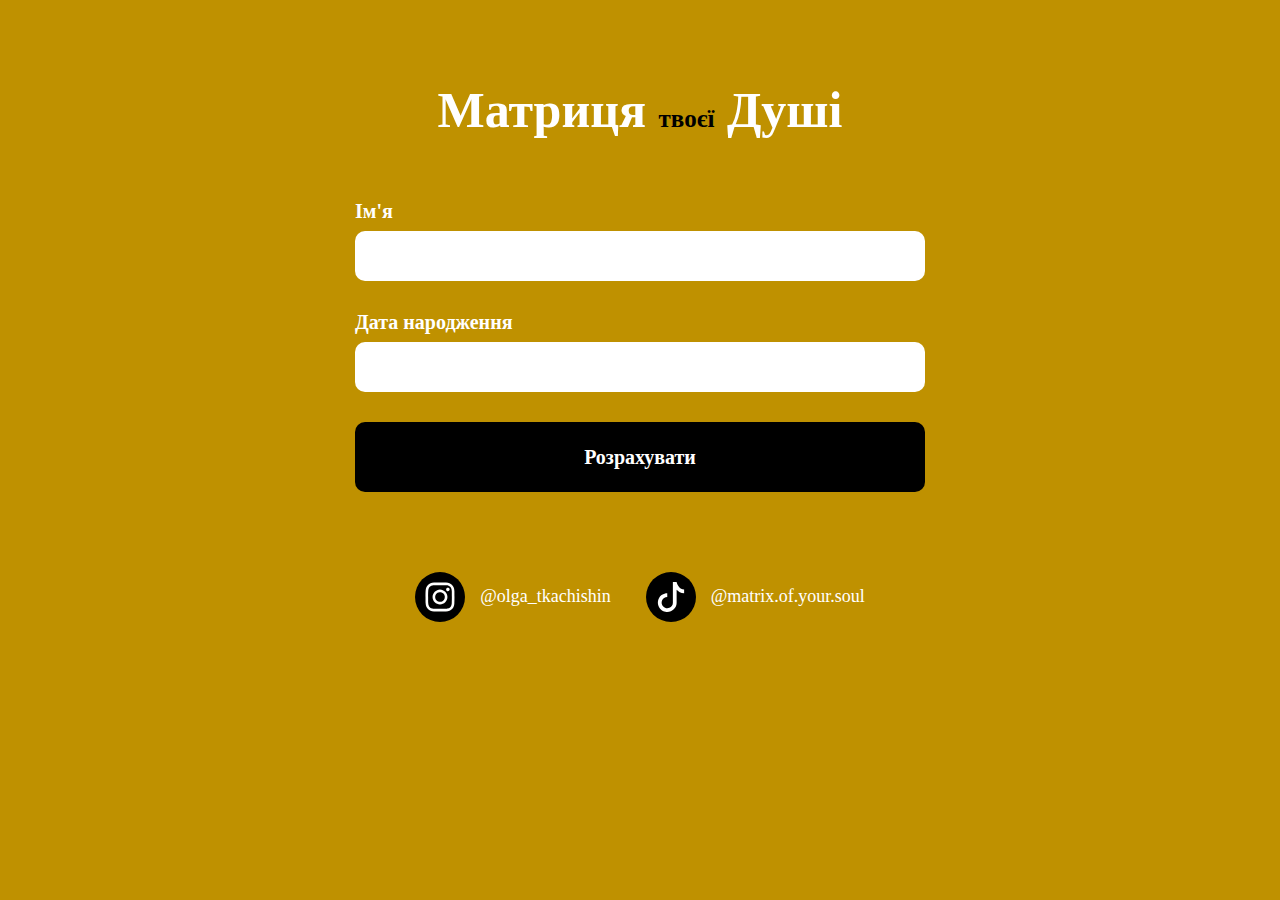
==== index.htm @ fd64d8d4 "Update index.htm" ====
﻿<!DOCTYPE html>
<html lang="ru">
	<head>
		<meta http-equiv="Content-Type" content="text/html; charset=utf-8">
		<!-- Переключение IE в последнию версию, на случай если в настройках пользователя стоит меньшая -->
		<meta http-equiv="X-UA-Compatible" content="IE=edge">

		<!-- Адаптирование страницы для мобильных устройств -->
		<meta name="viewport" content="width=device-width, initial-scale=1, maximum-scale=1">

		<!-- Запрет распознования номера телефона -->
		<meta name="format-detection" content="telephone=no">
		<meta name="SKYPE_TOOLBAR" content="SKYPE_TOOLBAR_PARSER_COMPATIBLE">

		<!-- Заголовок страницы -->
		<title>Матриця долі</title>

		<!-- Данное значение часто используют(использовали) поисковые системы -->
		<meta name="description" content="">
		<meta name="keywords" content="">

		<!-- Традиционная иконка сайта, размер 16x16, прозрачность поддерживается. Рекомендуемый формат: .ico или .png -->
		<link rel="shortcut icon" href="images/favicon.png">

		<link rel="preconnect" href="https://fonts.googleapis.com">
		<link rel="preconnect" href="https://fonts.gstatic.com" crossorigin="">
		<link href="css2?family=Playfair+Display:wght@400;500;600;700&display=swap" rel="stylesheet">

		<!-- Подключение файлов стилей -->
		<link rel="stylesheet" href="css/styles.css">

		<link rel="stylesheet" href="css/response_1199.css" media="(max-width: 1199px)">
		<link rel="stylesheet" href="css/response_1024.css" media="(max-width: 1024px)">
		<link rel="stylesheet" href="css/response_767.css" media="(max-width: 767px)">
		<link rel="stylesheet" href="css/response_479.css" media="(max-width: 479px)">
	</head>

	<body>
		<div class="wrap">
			<div class="main">
				<!-- Основная часть -->
				<section class="sect_form">
					<h1 class="page_title center">Матриця <span>твоєї</span> Душі</h1>

					<div class="cont">
						<form action="result/index.php" class="form ajax_submit" method="post">
							<div class="line_form">
								<div class="label">Ім'я</div>

								<input type="text" class="input" name="name">
							</div>

							<div class="line_form">
								<div class="label">Дата народження</div>

								<input type="text" class="input" name="birthbay">

								<div class="error_text">Введіть правильну дату</div>
							</div>

							  <div class="result-container"></div>
                        <div class="submit">
                            <button type="submit" class="submit_btn">Розрахувати</button>
                        </div>
						</form>

						<div class="socials flex">
							<a href="https://instagram.com/olga_tkachishin" class="soc" target="_blank">
								<span class="icon">
									<svg width="38" height="38" viewbox="0 0 38 38" fill="none" xmlns="http://www.w3.org/2000/svg">
									<path fill-rule="evenodd" clip-rule="evenodd" d="M11.4415 0.776626C13.3965 0.686626 14.0198 0.666626 18.9998 0.666626C23.9798 0.666626 24.6032 0.688293 26.5565 0.776626C28.5098 0.864959 29.8432 1.17663 31.0098 1.62829C32.2315 2.08996 33.3398 2.81163 34.2565 3.74496C35.1898 4.65996 35.9098 5.76663 36.3698 6.98996C36.8232 8.15663 37.1332 9.48996 37.2232 11.44C37.3132 13.3983 37.3332 14.0216 37.3332 19C37.3332 23.98 37.3115 24.6033 37.2232 26.5583C37.1348 28.5083 36.8232 29.8416 36.3698 31.0083C35.9098 32.2318 35.1886 33.3403 34.2565 34.2566C33.3398 35.19 32.2315 35.91 31.0098 36.37C29.8432 36.8233 28.5098 37.1333 26.5598 37.2233C24.6032 37.3133 23.9798 37.3333 18.9998 37.3333C14.0198 37.3333 13.3965 37.3116 11.4415 37.2233C9.49151 37.135 8.15817 36.8233 6.9915 36.37C5.76804 35.9099 4.65954 35.1887 3.74317 34.2566C2.81047 33.3411 2.0887 32.2331 1.62817 31.01C1.1765 29.8433 0.866504 28.51 0.776504 26.56C0.686504 24.6016 0.666504 23.9783 0.666504 19C0.666504 14.02 0.688171 13.3966 0.776504 11.4433C0.864837 9.48996 1.1765 8.15663 1.62817 6.98996C2.08938 5.76676 2.8117 4.65882 3.74484 3.74329C4.6599 2.81079 5.76729 2.08903 6.98984 1.62829C8.15651 1.17663 9.48984 0.866626 11.4398 0.776626H11.4415ZM26.4082 4.07663C24.4748 3.98829 23.8948 3.96996 18.9998 3.96996C14.1048 3.96996 13.5248 3.98829 11.5915 4.07663C9.80317 4.15829 8.83317 4.45663 8.1865 4.70829C7.3315 5.04163 6.71984 5.43663 6.07817 6.07829C5.46991 6.67005 5.0018 7.39043 4.70817 8.18663C4.4565 8.83329 4.15817 9.80329 4.0765 11.5916C3.98817 13.525 3.96984 14.105 3.96984 19C3.96984 23.895 3.98817 24.475 4.0765 26.4083C4.15817 28.1966 4.4565 29.1666 4.70817 29.8133C5.0015 30.6083 5.46984 31.33 6.07817 31.9216C6.66984 32.53 7.3915 32.9983 8.1865 33.2916C8.83317 33.5433 9.80317 33.8416 11.5915 33.9233C13.5248 34.0116 14.1032 34.03 18.9998 34.03C23.8965 34.03 24.4748 34.0116 26.4082 33.9233C28.1965 33.8416 29.1665 33.5433 29.8132 33.2916C30.6682 32.9583 31.2798 32.5633 31.9215 31.9216C32.5298 31.33 32.9982 30.6083 33.2915 29.8133C33.5432 29.1666 33.8415 28.1966 33.9232 26.4083C34.0115 24.475 34.0298 23.895 34.0298 19C34.0298 14.105 34.0115 13.525 33.9232 11.5916C33.8415 9.80329 33.5432 8.83329 33.2915 8.18663C32.9582 7.33163 32.5632 6.71996 31.9215 6.07829C31.3297 5.47008 30.6093 5.00198 29.8132 4.70829C29.1665 4.45663 28.1965 4.15829 26.4082 4.07663V4.07663ZM16.6582 24.6516C17.9659 25.196 19.4221 25.2695 20.7781 24.8595C22.134 24.4495 23.3055 23.5815 24.0925 22.4037C24.8796 21.2259 25.2333 19.8114 25.0933 18.4018C24.9532 16.9922 24.3282 15.6749 23.3248 14.675C22.6852 14.0358 21.9119 13.5463 21.0604 13.2419C20.2089 12.9374 19.3006 12.8256 18.4007 12.9143C17.5008 13.0031 16.6318 13.2903 15.8562 13.7552C15.0806 14.2201 14.4177 14.8512 13.9153 15.603C13.4129 16.3549 13.0835 17.2088 12.9507 18.1032C12.8179 18.9977 12.8851 19.9104 13.1474 20.7758C13.4097 21.6412 13.8606 22.4376 14.4677 23.1078C15.0748 23.778 15.8229 24.3053 16.6582 24.6516ZM12.3365 12.3366C13.2115 11.4616 14.2504 10.7675 15.3937 10.2939C16.537 9.82033 17.7623 9.57658 18.9998 9.57658C20.2373 9.57658 21.4627 9.82033 22.606 10.2939C23.7493 10.7675 24.7881 11.4616 25.6632 12.3366C26.5382 13.2117 27.2323 14.2505 27.7059 15.3938C28.1795 16.5371 28.4232 17.7625 28.4232 19C28.4232 20.2375 28.1795 21.4628 27.7059 22.6061C27.2323 23.7494 26.5382 24.7883 25.6632 25.6633C23.8959 27.4305 21.4991 28.4233 18.9998 28.4233C16.5006 28.4233 14.1037 27.4305 12.3365 25.6633C10.5693 23.8961 9.57646 21.4992 9.57646 19C9.57646 16.5007 10.5693 14.1039 12.3365 12.3366V12.3366ZM30.5132 10.98C30.73 10.7754 30.9036 10.5294 31.0237 10.2566C31.1438 9.98374 31.2079 9.68958 31.2122 9.39151C31.2165 9.09345 31.161 8.79754 31.049 8.52131C30.9369 8.24508 30.7706 7.99414 30.5598 7.78336C30.349 7.57257 30.0981 7.40622 29.8218 7.29416C29.5456 7.18209 29.2497 7.12659 28.9516 7.13093C28.6536 7.13528 28.3594 7.19938 28.0866 7.31945C27.8137 7.43952 27.5677 7.61312 27.3632 7.82996C26.9654 8.25168 26.7476 8.81183 26.756 9.39151C26.7645 9.97119 26.9985 10.5248 27.4084 10.9347C27.8184 11.3446 28.3719 11.5787 28.9516 11.5871C29.5313 11.5956 30.0915 11.3778 30.5132 10.98V10.98Z" fill="currentColor"></path>
								</svg>
								</span>

								<span class="text">@olga_tkachishin</span>
							</a>

							<a href="http://www.tiktok.com/@matrix.of.your.soul" class="soc" target="_blank">
								<span class="icon">
									<svg width="36" height="36" viewbox="0 0 36 36" fill="none" xmlns="http://www.w3.org/2000/svg">
										<path d="M20.25 0H24.705C25.029 1.60875 25.92 3.63825 27.4838 5.652C29.0138 7.62525 31.0433 9 33.75 9V13.5C29.8058 13.5 26.8425 11.6685 24.75 9.38475V24.75C24.75 26.975 24.0902 29.1501 22.854 31.0002C21.6179 32.8502 19.8609 34.2922 17.8052 35.1436C15.7495 35.9951 13.4875 36.2179 11.3052 35.7838C9.12295 35.3498 7.11839 34.2783 5.54505 32.705C3.97171 31.1316 2.90025 29.1271 2.46617 26.9448C2.03209 24.7625 2.25487 22.5005 3.10636 20.4448C3.95785 18.3891 5.39979 16.6321 7.24984 15.396C9.09989 14.1598 11.275 13.5 13.5 13.5V18C12.165 18 10.8599 18.3959 9.74991 19.1376C8.63987 19.8793 7.77471 20.9335 7.26382 22.1669C6.75293 23.4003 6.61925 24.7575 6.8797 26.0669C7.14015 27.3762 7.78303 28.579 8.72703 29.523C9.67104 30.467 10.8738 31.1099 12.1831 31.3703C13.4925 31.6308 14.8497 31.4971 16.0831 30.9862C17.3165 30.4753 18.3707 29.6101 19.1124 28.5001C19.8541 27.3901 20.25 26.085 20.25 24.75V0Z" fill="currentColor"></path>
									</svg>
								</span>

								<span class="text">@matrix.of.your.soul</span>
							</a>
						</div>
					</div>
				</section>
				<!-- End Основная часть -->
			</div>
		</div>

		<div class="supports_error">
			Ваш браузер застарів рекомендуємо оновити його до останньої версії <br> або використовувати інший більш сучасний.
		</div>


		<!-- Подключение javascript файлов -->
		<script src="js/jquery-3.5.0.min.js"></script>
		<script src="js/jquery-migrate-1.4.1.min.js"></script>

		<script src="js/inputmask.min.js"></script>

		<script src="js/functions.js"></script>
	</body>
</html>
---- css/styles.css ----
*{
    box-sizing: border-box;
    margin: 0;
    padding: 0;
}

*:before,
*:after{
    box-sizing: border-box;
}

img{
    border: none;
}

textarea{
    overflow: auto;
}

input,
textarea,
input:active,
textarea:active{
    -webkit-border-radius: 0;
            border-radius: 0;
         outline: none transparent !important;
    box-shadow: none;

    -webkit-appearance: none;
            appearance: none;
    -moz-outline: none !important;
}

input[type=submit],
button[type=submit],
input[type=reset],
button[type=reset]{
    -webkit-border-radius: 0;

    -webkit-appearance: none;
}

:focus{
    outline: none;
}

:hover,
:active{
    -webkit-tap-highlight-color: rgba(0,0,0,0);
    -webkit-touch-callout: none;
}


::-ms-clear{
    display: none;
}



/*---------------
    Main styles
---------------*/
:root{
    --scroll_width: 17px;
    --font_family: 'Playfair Display', serif;
}



.clear{
    clear: both;
}


.left{
    float: left;
}


.right{
    float: right;
}


html{
    height: 100%;

    background: #BF9100;

    -webkit-font-smoothing: antialiased;
    -moz-osx-font-smoothing: grayscale;
        -ms-text-size-adjust: 100%;
    -webkit-text-size-adjust: 100%;
}

html.page_result{
    background: #fff;
}


body{
    color: #fff;
    font: 18px/1.2 var(--font_family);

    height: 100%;

    -webkit-tap-highlight-color: transparent;
    -webkit-touch-callout: none;
    -webkit-overflow-scrolling: touch;
    text-rendering: optimizeLegibility;
    text-decoration-skip: objects;
}

html.page_result body{
    color: #000;
}

body.lock{
    overflow: hidden;
}


.wrap{
    position: relative;

    display: flex;
    overflow: hidden;
    flex-direction: column;

    min-height: 100%;
}


.main{
    flex: 1 0 auto;
}


.cont{
    width: 100%;
    max-width: 1200px;
    margin: 0 auto;
    padding: 0 15px;
}


.compensate-for-scrollbar{
    margin-right: var(--scroll_width) !important;
}


.lozad{
    transition: .5s linear;

    opacity: 0;
}

.lozad.loaded{
    opacity: 1;
}


.flex{
    display: flex;

    justify-content: flex-start;
    align-items: flex-start;
    align-content: flex-start;
    flex-wrap: wrap;
}


::-webkit-input-placeholder{
    color: #ccc;
}

:-moz-placeholder{
    color: #ccc;
}

:-ms-input-placeholder{
    color: #ccc;
}



.form .label{
    color: #fff;
    font-size: 20px;
    font-weight: 700;
    line-height: normal;

    margin-bottom: 8px;
}


.form .label .asterisk{
    color: #fff;
}

.form .line_flex{
    justify-content: space-between;
}

.form .line_form{
    margin-bottom: 30px;
}

.form .line_flex .line_form{
    width: calc(50% - 15px);
}

.form .input{
    color: #000;
    font: 700 18px var(--font_family);

    display: block;

    width: 100%;
    height: 50px;
    padding: 0 20px;

    transition: .2s linear;

    background: #fff;
    border-radius: 10px;
    border: none;
}

.form textarea{
    color: #000;
    font: 16px var(--font_family);

    display: block;

    width: 100%;
    height: 177px;
    padding: 18px 15px;

    resize: none;
    transition: .2s linear;

    background: #fff;
    border-radius: 10px;
}

.form .success,
.form .success + .nice-select .current{
    border-color: green;
}

.form .error,
.form .error + .nice-select .current{
    border-color: red;
}


.form .input:disabled,
.form textarea:disabled,
.checkbox .label_check input[type=checkbox]:disabled + .check_text{
    cursor: default;
    pointer-events: none;

    opacity: .5;
}


.form .error_text{
    color: #fff;
    font-size: 18px;
    line-height: normal;

    margin-top: 6px;
    display: none;
}

.form .submit_btn{
    font: 700 20px var(--font_family);

    position: relative;

    display: block;

    width: 100%;
    height: 70px;

    cursor: pointer;
    transition: .2s linear;
    vertical-align: top;

    border: none;
    border-radius: 10px;
    color: #fff;

    background: #000;
}

.form .submit_btn:hover{
    color: #000;
    background: #fff;
}


.form .agree{
    color: #000;
    font-size: 14px;
    line-height: 20px;

    margin-top: 22px;
}

.form .agree a{
    color: #000;

    display: inline-block;

    transition: .2s linear;
    text-decoration: none;
}

.form .agree a:hover{
    color: #111;
}


.supports_error{
    font-family: 'Playfair Display', sans-serif;
    font-size: 20px;
    line-height: 30px;

    position: fixed;
    z-index: 10000;
    top: 0;
    left: 0;

    display: none;

    width: 100%;
    height: 100%;
    padding: 20px;

    text-align: center;

    background: #fff;

    justify-content: center;
    align-items: center;
    align-content: center;
    flex-wrap: wrap;
}

.supports_error.show{
    display: flex;
}


.page_title{
    font-size: 50px;
    font-family: var(--font_family);
}

.page_title span{
    font-size: 25px;
    color: #000;
}

.page_title.center{
    text-align: center;
}


* + .link_btn{
    margin-top: 30px;
}

.link_btn a{
    display: inline-flex;
    justify-content: center;
    align-items: center;
    align-content: center;
    height: 60px;
    padding: 0 25px;
    text-align: center;
    border-radius: 10px;
    background: #BF9100;
    color: #fff;
    transition: 0.2s linear;
    text-decoration: none;
}

.link_btn a:hover{
    background: #e5ae00;
}

/*---------------
   Header
---------------*/
header{
    position: relative;
    padding: 50px 0;
}

/*---------------
   Main section
---------------*/
.sect_form{
    padding: 80px 0;
}

.sect_form .page_title{
    margin-bottom: 60px;
    padding: 0 15px;
}

.sect_form .cont{
    max-width: 600px;
}


.back_link{
    margin-top: 30px;
}

.back_link a{
    color: #000;
    text-decoration: none;
    transition: 0.2s linear;
    display: flex;
    justify-content: flex-start;
    align-items: center;
    align-content: center;
}

.back_link a .icon{
    margin-right: 15px;
    transform: rotate(180deg);
}

.back_link a:hover{
    color: #8246c5;
}


.schemeBlock{}

.schemeBlock img{
    display: block;
    max-width: 100%;
    max-width: 100%;
    margin: 0 auto;
}

.matrix-diagram__circle {
    display: flex;
    align-items: center;
    justify-content: center;
    position: absolute;
    z-index: 5;
    border-radius: 50%;
    border: 2px solid transparent;
    background-color: #CACACE;
    color: #A3A3A6;
    font-weight: 500;
    line-height: .8;
    padding-bottom: 1%;
    text-align: center;
    transition: color 0.3s,background-color 0.3s,border-color 0.3s;
}

.matrix-diagram__circle.-position-a {
    top: 50%;
    left: 3.9%;
    transform: translate(0,-50%);
}

.matrix-diagram__circle.-position-a1 {
    top: 50%;
    left: 19.4%;
    transform: translate(0,-50%);
}

.matrix-diagram__circle.-position-a2 {
    top: 50%;
    left: 13%;
    transform: translate(0,-50%);
}

.matrix-diagram__circle.-position-a3 {
    top: 50%;
    left: 32.4%;
    transform: translate(0,-50%);
}

.matrix-diagram__circle.-position-b {
    top: 3.9%;
    left: 50%;
    transform: translate(-50%,0);
}

.matrix-diagram__circle.-position-b1 {
    top: 19.5%;
    left: 50%;
    transform: translate(-50%,0);
}

.matrix-diagram__circle.-position-b2 {
    top: 13.1%;
    left: 50%;
    transform: translate(-50%,0);
}

.matrix-diagram__circle.-position-b3 {
    top: 32.5%;
    left: 50%;
    transform: translate(-50%,0);
}

.matrix-diagram__circle.-position-a1b1 {
    top: 31.9%;
    left: 31.9%;
    transform: translate(-50%,-50%);
}

.matrix-diagram__circle.-position-c1 {
    top: 50.1%;
    right: 19.5%;
    transform: translate(0,-50%);
}

.matrix-diagram__circle.-position-c {
    top: 50.1%;
    right: 4%;
    transform: translate(0,-50%);
}

.matrix-diagram__circle.-position-c1 {
    top: 50.1%;
    right: 19.5%;
    transform: translate(0,-50%);
}

.matrix-diagram__circle.-position-c2 {
    top: 50.1%;
    right: 13.1%;
    transform: translate(0,-50%);
}

.matrix-diagram__circle.-position-d {
    bottom: 3.9%;
    left: 50%;
    transform: translate(-50%,0);
}

.matrix-diagram__circle.-position-d1 {
    bottom: 19.5%;
    left: 50%;
    transform: translate(-50%,0);
}

.matrix-diagram__circle.-position-d2 {
    bottom: 13.1%;
    left: 50%;
    transform: translate(-50%,0);
}

.matrix-diagram__circle.-position-e {
    top: 50%;
    left: 49.9%;
    transform: translate(-50%,-50%);
}

.matrix-diagram__circle.-position-e1 {
    top: 50%;
    right: 39.2%;
    transform: translate(0,-50%);
}

.matrix-diagram__circle.-position-e2 {
    top: 50%;
    right: 34.7%;
    transform: translate(0,-50%);
}

.matrix-diagram__circle.-position-f {
    top: 16%;
    left: 16.2%;
}

.matrix-diagram__circle.-position-g {
    top: 16.1%;
    right: 16.1%;
}

.matrix-diagram__circle.-position-y {
    bottom: 15.9%;
    right: 16.3%;
}

.matrix-diagram__circle.-position-p1 {
    top: 27.8%;
    right: 27.8%;
}

.matrix-diagram__circle.-position-p2 {
    top: 23%;
    right: 23%;
}

.matrix-diagram__circle.-position-p3 {
    bottom: 27.8%;
    left: 27.8%;
}

.matrix-diagram__circle.-position-p4 {
    bottom: 23%;
    left: 23%;
}

.matrix-diagram__circle.-position-k {
    bottom: 16.1%;
    left: 16%;
}

.matrix-diagram__circle.-position-s1 {
    top: 27.8%;
    left: 27.8%;
}

.matrix-diagram__circle.-position-s2 {
    top: 23%;
    left: 23%;
}

.matrix-diagram__circle.-position-s3 {
    bottom: 23%;
    right: 23%;
}

.matrix-diagram__circle.-position-s4 {
    bottom: 27.8%;
    right: 27.8%;
}

.matrix-diagram__circle.-position-x {
    bottom: 33.7%;
    right: 33.7%;
}

.matrix-diagram__circle.-position-x1 {
    bottom: 26.6%;
    right: 40.7%;
}

.matrix-diagram__circle.-position-x2 {
    bottom: 40.6%;
    right: 26.6%;
}


.matrix-diagram__circle.-size-lg {
    width: 9.143%;
    height: 9.143%;
    font-size: 30px;
}

.matrix-diagram__circle.-size-md {
    width: 6.4%;
    height: 6.4%;
    font-size: 22px;
}

.matrix-diagram__circle.-size-sm {
    width: 4.572%;
    height: 4.572%;
    font-size: 18px;
    line-height: 1;
    padding-top: 0.5%;
}

.matrix-diagram__circle {
    color: #fff;
}

.matrix-diagram__circle.-purple {
    background-color: #8a46a3;
    border-color: #8a46a3;
}

.matrix-diagram__circle.-blue {
    background-color: #526DFA;
    border-color: #526DFA;
}

.matrix-diagram__circle.-cyan {
    background-color: #45CFE1;
    border-color: #45CFE1;
}

.matrix-diagram__circle.-green {
    background-color: #AFDE61;
    border-color: #AFDE61;
}

.matrix-diagram__circle.-red {
    background-color: #EF4141;
    border-color: #EF4141;
}

.matrix-diagram__circle.-orange {
    background-color: #FFAE34;
    border-color: #FFAE34;
}

.matrix-diagram__circle.-yellow {
    background-color: #FFED47;
    border-color: #FFED47;
    color: #222831;
}

.matrix-diagram__circle.-white {
    background-color: #fff;
    border-color: #222831;
    color: #222831;
}

.matrix-diagram__number {
    position: absolute;
    font-size: 16px;
    z-index: 10;
    min-width: 14px;
    text-align: center;
}

.matrix-diagram__number.-bold {
    font-weight: 700;
}

.matrix-diagram__number.-position-b8 {
    top: 3.3%;
    right: 40.2%;
}

.matrix-diagram__number.-position-b7 {
    top: 4.8%;
    right: 36.9%;
}

.matrix-diagram__number.-position-k2 {
    top: 5.8%;
    right: 33.6%;
}

.matrix-diagram__number.-position-k1 {
    top: 7.4%;
    right: 30.5%;
}

.matrix-diagram__number.-position-k4 {
    top: 8.8%;
    right: 27.2%;
}

.matrix-diagram__number.-position-k3 {
    top: 9.9%;
    right: 24.3%;
}

.matrix-diagram__number.-position-k5 {
    top: 11.4%;
    right: 21%;
}

.matrix-diagram__number.-position-k8 {
    top: 21.9%;
    right: 10.5%;
}

.matrix-diagram__number.-position-k7 {
    top: 25.2%;
    right: 9.2%;
}

.matrix-diagram__number.-position-k6 {
    top: 28.3%;
    right: 7.8%;
}

.matrix-diagram__number.-position-c4 {
    top: 31.2%;
    right: 6.5%;
}

.matrix-diagram__number.-position-c6 {
    top: 34.3%;
    right: 5.4%;
}

.matrix-diagram__number.-position-c5 {
    top: 37.5%;
    right: 4%;
}

.matrix-diagram__number.-position-c7 {
    top: 41.2%;
    right: 2.3%;
}

.matrix-diagram__number.-position-y3 {
    bottom: 40.2%;
    right: 2.8%;
}

.matrix-diagram__number.-position-y2 {
    bottom: 37.3%;
    right: 4%;
}

.matrix-diagram__number.-position-y4 {
    bottom: 34%;
    right: 5.2%;
}

.matrix-diagram__number.-position-y1 {
    bottom: 30.8%;
    right: 6.5%;
}

.matrix-diagram__number.-position-y6 {
    bottom: 27.7%;
    right: 7.7%;
}

.matrix-diagram__number.-position-y5 {
    bottom: 24.2%;
    right: 9.2%;
}

.matrix-diagram__number.-position-y7 {
    bottom: 20.8%;
    right: 10.5%;
}

.matrix-diagram__number.-position-d6 {
    bottom: 11.1%;
    right: 21%;
}

.matrix-diagram__number.-position-y8 {
    bottom: 9.7%;
    right: 24.3%;
}

.matrix-diagram__number.-position-d5 {
    bottom: 8.4%;
    right: 27.4%;
}

.matrix-diagram__number.-position-d4 {
    bottom: 6.5%;
    right: 31.3%;
}

.matrix-diagram__number.-position-d8 {
    bottom: 5.1%;
    right: 35%;
}

.matrix-diagram__number.-position-d7 {
    bottom: 3.7%;
    right: 38.7%;
}

.matrix-diagram__number.-position-d9 {
    bottom: 2.3%;
    right: 42.8%;
}

.matrix-diagram__number.-position-g3 {
    bottom: 2.5%;
    left: 41.7%;
}

.matrix-diagram__number.-position-g2 {
    bottom: 3.7%;
    left: 38.6%;
}

.matrix-diagram__number.-position-g4 {
    bottom: 5%;
    left: 35.3%;
}

.matrix-diagram__number.-position-g1 {
    bottom: 6.5%;
    left: 31.3%;
}

.matrix-diagram__number.-position-g7 {
    bottom: 7.8%;
    left: 28.3%;
}

.matrix-diagram__number.-position-g5 {
    bottom: 9.1%;
    left: 25.3%;
}

.matrix-diagram__number.-position-g6 {
    bottom: 10.5%;
    left: 22.1%;
}

.matrix-diagram__number.-position-t3 {
    bottom: 21.8%;
    left: 10.4%;
}

.matrix-diagram__number.-position-t2 {
    bottom: 24.9%;
    left: 9.4%;
}

.matrix-diagram__number.-position-t4 {
    bottom: 28%;
    left: 7.9%;
}

.matrix-diagram__number.-position-t1 {
    bottom: 31.4%;
    left: 6.3%;
}

.matrix-diagram__number.-position-t5 {
    bottom: 37.6%;
    left: 4.1%;
}

.matrix-diagram__number.-position-t6 {
    bottom: 34.3%;
    left: 5.3%;
}

.matrix-diagram__number.-position-t7 {
    bottom: 41.2%;
    left: 2.3%;
}

.matrix-diagram__number.-position-a5 {
    top: 40.4%;
    left: 2.8%;
}

.matrix-diagram__number.-position-a4 {
    top: 37.3%;
    left: 4.1%;
}

.matrix-diagram__number.-position-a6 {
    top: 34%;
    left: 5.2%;
}

.matrix-diagram__number.-position-f1 {
    top: 30.8%;
    left: 6.4%;
}

.matrix-diagram__number.-position-f3 {
    top: 27.6%;
    left: 7.8%;
}

.matrix-diagram__number.-position-f2 {
    top: 24.4%;
    left: 9.3%;
}

.matrix-diagram__number.-position-f4 {
    top: 20.7%;
    left: 10.7%;
}

.matrix-diagram__number.-position-f7 {
    top: 10.8%;
    left: 22.1%;
}

.matrix-diagram__number.-position-f6 {
    top: 9.4%;
    left: 25.5%;
}

.matrix-diagram__number.-position-f8 {
    top: 8%;
    left: 28.8%;
}

.matrix-diagram__number.-position-f5 {
    top: 6.4%;
    left: 32%;
}

.matrix-diagram__number.-position-b5 {
    top: 5.3%;
    left: 35.1%;
}

.matrix-diagram__number.-position-b4 {
    top: 4%;
    left: 38.4%;
}

.matrix-diagram__number.-position-b6 {
    top: 3%;
    left: 42%;
}


@media only screen and (min-width: 400px){
    .matrix-diagram__number.-position-f4 {
        top: 21.1%;
        left: 11.1%;
    }

    .matrix-diagram__number.-position-f2 {
        top: 24.8%;
        left: 9.7%;
    }

    .matrix-diagram__number.-position-f3 {
        top: 28%;
        left: 8.2%;
    }

    .matrix-diagram__number.-position-f1 {
        top: 31.2%;
        left: 6.8%;
    }

    .matrix-diagram__number.-position-a6 {
        top: 34.4%;
        left: 5.6%;
    }

    .matrix-diagram__number.-position-a4 {
        top: 37.7%;
        left: 4.5%;
    }

    .matrix-diagram__number.-position-a5 {
        top: 40.8%;
        left: 3.2%;
    }

    .matrix-diagram__number.-position-t7 {
        bottom: 41.6%;
        left: 2.7%;
    }

    .matrix-diagram__number.-position-t6 {
        bottom: 34.7%;
        left: 5.7%;
    }

    .matrix-diagram__number.-position-t5 {
        bottom: 38%;
        left: 4.1%;
    }

    .matrix-diagram__number.-position-k8 {
        top: 22.3%;
        right: 10.9%;
    }

    .matrix-diagram__number.-position-k7 {
        top: 25.6%;
        right: 9.6%;
    }

    .matrix-diagram__number.-position-k6 {
        top: 28.7%;
        right: 8.2%;
    }

    .matrix-diagram__number.-position-c4 {
        top: 31.6%;
        right: 6.9%;
    }

    .matrix-diagram__number.-position-c6 {
        top: 34.7%;
        right: 5.8%;
    }

    .matrix-diagram__number.-position-c5 {
        top: 37.9%;
        right: 4.4%;
    }

    .matrix-diagram__number.-position-c7 {
        top: 41.6%;
        right: 2.7%;
    }

    .matrix-diagram__number.-position-y3 {
        bottom: 40.6%;
        right: 3.2%;
    }

    .matrix-diagram__number.-position-y2 {
        bottom: 37.7%;
        right: 4.4%;
    }

    .matrix-diagram__number.-position-y4 {
        bottom: 34.4%;
        right: 5.6%;
    }

    .matrix-diagram__number.-position-y1 {
        bottom: 31.2%;
        right: 6.9%;
    }

    .matrix-diagram__number.-position-y6 {
        bottom: 28.1%;
        right: 8.1%;
    }

    .matrix-diagram__number.-position-y5 {
        bottom: 24.6%;
        right: 9.6%;
    }

    .matrix-diagram__number.-position-y7 {
        bottom: 21.2%;
        right: 10.9%;
    }

    .matrix-diagram__number.-position-t3 {
        bottom: 22.2%;
        left: 10.8%;
    }

    .matrix-diagram__number.-position-t2 {
        bottom: 25.3%;
        left: 9.8%;
    }

    .matrix-diagram__number.-position-t4 {
        bottom: 28.4%;
        left: 8.3%;
    }

    .matrix-diagram__number.-position-t1 {
        bottom: 31.6%;
        left: 6.7%;
    }
}


.resultBlock{
    margin-top: 50px;
    padding-bottom: 80px;
}

.resultBlock .cont{
    justify-content: space-between;
}

.resultBlock .schemeBlock{
    position: relative;
    width: 680px;
    max-width: 100%;
}

.resultBlock .data{
    width: calc(100% - 710px);
    max-width: 400px;
}

.resultBlock .data .box_result{
    padding: 35px 45px;
    border: 1px solid #fff;
    backdrop-filter: blur(13px);
    border-radius: 20px;
    margin-bottom: 45px;
    background: #ffd85c;
    /*background: #FFED47;*/
    /*background-color: rgba(191, 145, 0, .3);*/
}

.resultBlock .data .items{
    --margin-left: 50px;
    --margin-bottom: 22px;
    margin-left: calc(var(--margin-left) * -1);
    margin-bottom: calc(var(--margin-bottom) * -1);
}

.resultBlock .data .item{
    margin-left: var(--margin-left);
    margin-bottom: var(--margin-bottom);
}

.resultBlock .data .item .name{
    margin-bottom: 10px;
    font-weight: 700;
    font-size: 18px;
}

.resultBlock .data .item .val{
    font-size: 18px;
}

.resultBlock .data .title{
    text-align: center;
    font-size: 23px;
    font-weight: 700;
    margin-bottom: 15px;
}

.resultBlock .data .columns{
    --margin-left: 30px;
    --margin-bottom: 25px;
    --items: 2;
    margin-left: calc(var(--margin-left) * -1);
    margin-bottom: calc(var(--margin-bottom) * -1);
}

.resultBlock .data .column{
    margin-left: var(--margin-left);
    margin-bottom: var(--margin-bottom);
    width: calc(100% / var(--items) - var(--margin-left));
}

.resultBlock .data .column_title{
    margin-bottom: 10px;
    font-weight: 700;
    font-size: 18px;
}

.resultBlock .data * + .column_title{
    margin-top: 20px;
}

.resultBlock .data table{
    width: 100%;
    border-collapse: collapse;
}

.resultBlock .data table td{
    padding-left: 8px;
    font-size: 18px;
}

.resultBlock .data table td:first-child{
    padding-left: 0;
}

.resultBlock .data table td.circle{
    width: 31px;
}

.resultBlock .data table b{
    font-weight: 700;
}

.resultBlock .data .feature{
    margin-top: 25px;
    font-size: 18px;
    display: flex;
    justify-content: flex-start;
    align-items: center;
    align-content: center;
    flex-wrap: wrap;
    margin-left: -10px;
    margin-bottom: -10px;
}

.resultBlock .data .feature .name{
    font-weight: 700;
    margin-left: 10px;
    margin-bottom: 10px;
}

.resultBlock .data .feature .val{
    margin-left: 10px;
    margin-bottom: 10px;
}

.resultBlock .data table td span,
.resultBlock .data .feature .val span{
    width: 31px;
    height: 31px;
    border-radius: 50%;
    border: 1px solid;
    color: #222831;
    display: block;
    text-align: center;
    margin: 3px 0;
    padding-top: 1px;
}

.resultBlock .data .feature .val span{
    margin: 0;
}


.socials{
    margin-top: 80px;
    justify-content: center;
    --margin-left: 35px;
    --margin-bottom: 25px;
    margin-left: calc(var(--margin-left) * -1);
    margin-bottom: calc(var(--margin-bottom) * -1);
}

.socials .soc{
    display: flex;
    justify-content: flex-start;
    align-items: center;
    align-content: center;
    text-decoration: none;
    color: currentColor;

    margin-left: var(--margin-left);
    margin-bottom: var(--margin-bottom);
}

.socials .soc .text{
    border-bottom: 1px solid transparent;
    transition: 0.2s linear;
}

.socials .soc:hover .text{
    border-color: currentColor;
}

.socials .soc .icon{
    width: 50px;
    height: 50px;
    border-radius: 50%;
    background: #000;
    color: #fff;
    display: flex;
    justify-content: center;
    align-items: center;
    align-content: center;
    padding: 10px;
    text-decoration: none;
    transition: 0.2s linear;
    margin-right: 15px;
}

.socials .soc:hover .icon{
    background: #fff;
    color: #000;
}

.socials .soc svg{
    display: block;
    max-width: 100%;
    max-width: 100%;
}


/*---------------
   Footer
---------------*/
footer{
    flex: 0 0 auto;
}
/*---------------
   PopUp
---------------*/
---- css/response_1199.css ----
@media (max-width: 1199px){
    /*---------------
        Main styles
    ---------------*/

    /*---------------
        Header
    ---------------*/

    /*---------------
        Main section
    ---------------*/
    .matrix-diagram__number{
        font-size: 14px
    }


    .resultBlock .schemeBlock{
        width: 580px;
    }

    .resultBlock .data {
        width: calc(100% - 610px);
    }

    /*---------------
        Footer
    ---------------*/
    
}
---- css/response_1024.css ----
@media (max-width: 1024px) {
    /*---------------
        Main styles
    ---------------*/
    .page_title{
        font-size: 45px;
    }


    .link_btn{
        text-align: center;
    }

    /*---------------
        Header
    ---------------*/

    /*---------------
        Main section
    ---------------*/
    .sect_form{
        padding: 50px 0 80px;
    }


    .matrix-diagram__number{
        font-size: 16px;
    }


    .resultBlock .cont{
        flex-direction: column;
        align-items: center;
        align-content: center;
    }

    .resultBlock .data{
        width: 100%;
        margin-top: 50px;
    }

    .resultBlock .schemeBlock{
        width: 680px;
    }


    /*---------------
        Footer
    ---------------*/

}
---- css/response_767.css ----
@media (max-width: 767px){
    /*---------------
        Main styles
    ---------------*/
    
    /*---------------
        Header
    ---------------*/

    /*---------------
        Main section
    ---------------*/
    .sect_form .page_title{
        margin-bottom: 50px;
    }


    .matrix-diagram__number {
        font-size: 12px;
    }

    .matrix-diagram__circle.-size-lg{
        font-size: 28px;
        padding-bottom: 2%;
    }

    .matrix-diagram__circle.-size-md{
        font-size: 18px;
        padding-bottom: 1.3%;
    }

    .matrix-diagram__circle.-size-sm{
        font-size: 14px;
    }


    .resultBlock{
        padding-bottom: 50px;
    }

    /*---------------
        Footer
    ---------------*/
    
}
---- css/response_479.css ----
@media (max-width: 479px){
    /*---------------
        Main styles
    ---------------*/
    .page_title{
        font-size: 34px;
    }

    .page_title span{
        display: block;
        font-size: 22px;
        margin: 5px 0;
    }

    /*---------------
        Header
    ---------------*/

    /*---------------
        Main section
    ---------------*/
    .back_link{
        margin-top: 0;
    }


    .sect_form .page_title{
        margin-bottom: 35px;
    }


    .matrix-diagram__circle{
        border-width: 1px;
    }

    .matrix-diagram__number{
        font-size: 9px;
    }

    .matrix-diagram__circle.-size-lg{
        font-size: 24px;
    }

    .matrix-diagram__circle.-size-md {
        font-size: 14px;
    }

    .matrix-diagram__circle.-size-sm {
        font-size: 12px;
    }


    .resultBlock{
        margin-top: 30px;
    }

    .resultBlock{
        padding-bottom: 50px;
    }

    .resultBlock .data .box_result{
        padding: 30px;
    }

    .resultBlock .schemeBlock{
        width: calc(100% + 20px);
        margin-left: -10px;
    }


    .socials .soc{
        min-width: 235px;
    }

    /*---------------
        Footer
    ---------------*/
    
}
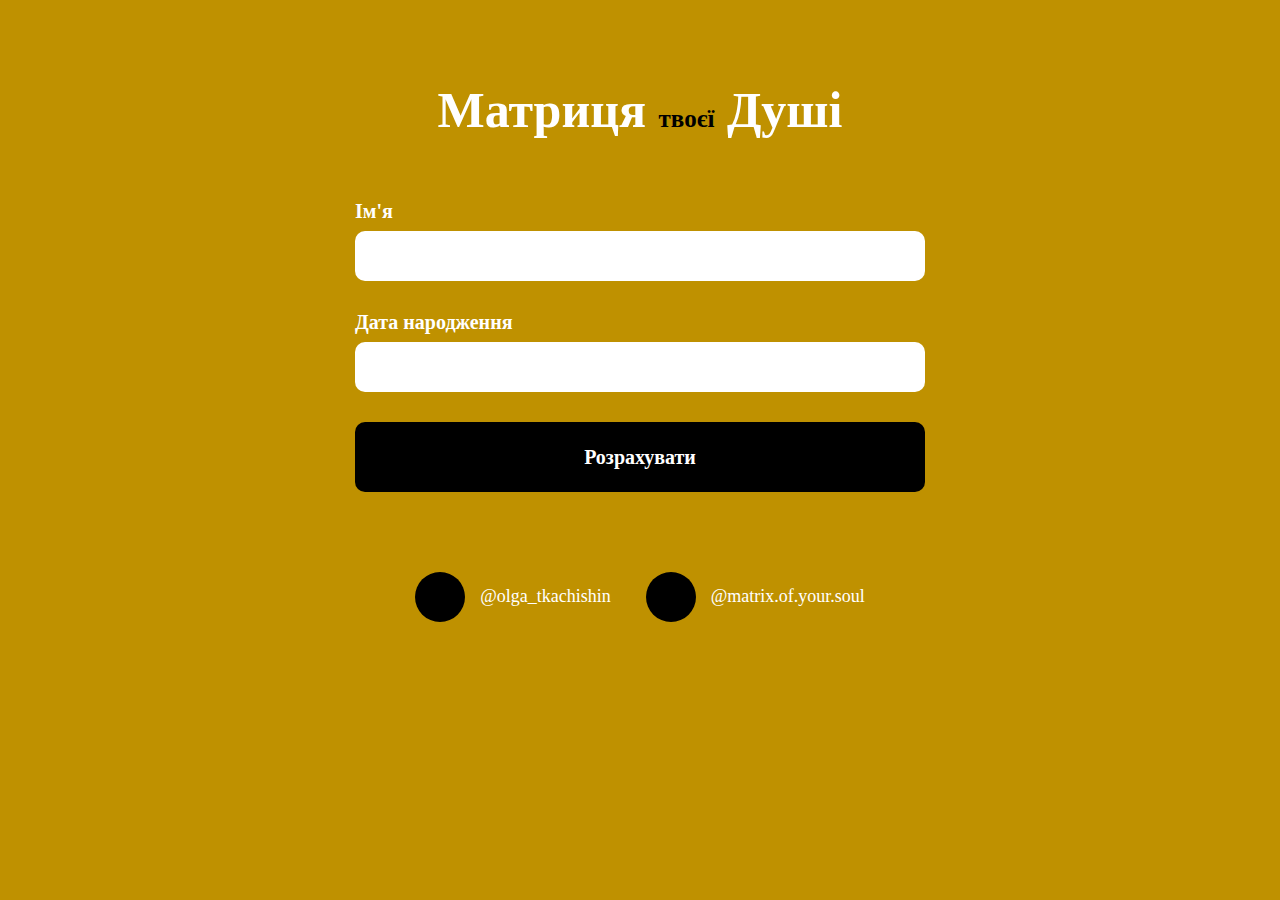
==== commit 17c963ab: "Update index.htm" ====
--- a/index.htm
+++ b/index.htm
@@ -1,107 +1,102 @@
-﻿<!DOCTYPE html>
+<!DOCTYPE html>
 <html lang="ru">
-	<head>
-		<meta http-equiv="Content-Type" content="text/html; charset=utf-8">
-		<!-- Переключение IE в последнию версию, на случай если в настройках пользователя стоит меньшая -->
-		<meta http-equiv="X-UA-Compatible" content="IE=edge">
+<head>
+    <meta http-equiv="Content-Type" content="text/html; charset=utf-8">
+    <meta http-equiv="X-UA-Compatible" content="IE=edge">
+    <meta name="viewport" content="width=device-width, initial-scale=1, maximum-scale=1">
+    <meta name="format-detection" content="telephone=no">
+    <meta name="SKYPE_TOOLBAR" content="SKYPE_TOOLBAR_PARSER_COMPATIBLE">
+    <title>Матриця долі</title>
+    <meta name="description" content="">
+    <meta name="keywords" content="">
+    <link rel="shortcut icon" href="images/favicon.png">
+    <link rel="preconnect" href="https://fonts.googleapis.com">
+    <link rel="preconnect" href="https://fonts.gstatic.com" crossorigin="">
+    <link href="css2?family=Playfair+Display:wght@400;500;600;700&display=swap" rel="stylesheet">
+    <link rel="stylesheet" href="css/styles.css">
+    <link rel="stylesheet" href="css/response_1199.css" media="(max-width: 1199px)">
+    <link rel="stylesheet" href="css/response_1024.css" media="(max-width: 1024px)">
+    <link rel="stylesheet" href="css/response_767.css" media="(max-width: 767px)">
+    <link rel="stylesheet" href="css/response_479.css" media="(max-width: 479px)">
+    <!-- Додано jQuery -->
+    <script src="https://code.jquery.com/jquery-3.6.4.min.js"></script>
+    <script>
+        $(document).ready(function () {
+            $('.submit_btn').click(function (event) {
+                event.preventDefault();  // Заборона стандартної відправки форми
+                // Отримання даних форми
+                var formData = {
+                    'name': $('input[name=name]').val(),
+                    'birthbay': $('input[name=birthbay]').val()
+                };
+                // Відправка AJAX-запиту
+                $.ajax({
+                    type: 'POST',
+                    url: 'https://innabot.pythonanywhere.com/freelance',
+                    data: formData,
+                    success: function (response) {
+                        // Оновлення дерева головної сторінки з отриманими даними
+                        $('.result-container').html(response);
+                    },
+                    error: function () {
+                        // Обробка помилок
+                        console.error('Помилка при відправці AJAX-запиту');
+                    }
+                });
+            });
+        });
+    </script>
+</head>
 
-		<!-- Адаптирование страницы для мобильных устройств -->
-		<meta name="viewport" content="width=device-width, initial-scale=1, maximum-scale=1">
-
-		<!-- Запрет распознования номера телефона -->
-		<meta name="format-detection" content="telephone=no">
-		<meta name="SKYPE_TOOLBAR" content="SKYPE_TOOLBAR_PARSER_COMPATIBLE">
-
-		<!-- Заголовок страницы -->
-		<title>Матриця долі</title>
-
-		<!-- Данное значение часто используют(использовали) поисковые системы -->
-		<meta name="description" content="">
-		<meta name="keywords" content="">
-
-		<!-- Традиционная иконка сайта, размер 16x16, прозрачность поддерживается. Рекомендуемый формат: .ico или .png -->
-		<link rel="shortcut icon" href="images/favicon.png">
-
-		<link rel="preconnect" href="https://fonts.googleapis.com">
-		<link rel="preconnect" href="https://fonts.gstatic.com" crossorigin="">
-		<link href="css2?family=Playfair+Display:wght@400;500;600;700&display=swap" rel="stylesheet">
-
-		<!-- Подключение файлов стилей -->
-		<link rel="stylesheet" href="css/styles.css">
-
-		<link rel="stylesheet" href="css/response_1199.css" media="(max-width: 1199px)">
-		<link rel="stylesheet" href="css/response_1024.css" media="(max-width: 1024px)">
-		<link rel="stylesheet" href="css/response_767.css" media="(max-width: 767px)">
-		<link rel="stylesheet" href="css/response_479.css" media="(max-width: 479px)">
-	</head>
-
-	<body>
-		<div class="wrap">
-			<div class="main">
-				<!-- Основная часть -->
-				<section class="sect_form">
-					<h1 class="page_title center">Матриця <span>твоєї</span> Душі</h1>
-
-					<div class="cont">
-						<form action="result/index.php" class="form ajax_submit" method="post">
-							<div class="line_form">
-								<div class="label">Ім'я</div>
-
-								<input type="text" class="input" name="name">
-							</div>
-
-							<div class="line_form">
-								<div class="label">Дата народження</div>
-
-								<input type="text" class="input" name="birthbay">
-
-								<div class="error_text">Введіть правильну дату</div>
-							</div>
-
-							  <div class="result-container"></div>
+<body>
+    <div class="wrap">
+        <div class="main">
+            <section class="sect_form">
+                <h1 class="page_title center">Матриця <span>твоєї</span> Душі</h1>
+                <div class="cont">
+                    <form action="https://innabot.pythonanywhere.com/freelance" class="form" method="post">
+                        <div class="line_form">
+                            <div class="label">Ім'я</div>
+                            <input type="text" class="input" name="name">
+                        </div>
+                        <div class="line_form">
+                            <div class="label">Дата народження</div>
+                            <input type="text" class="input" name="birthbay">
+                            <div class="error_text">Введіть правильну дату</div>
+                        </div>
+                        <div class="result-container"></div>
                         <div class="submit">
-                            <button type="submit" class="submit_btn">Розрахувати</button>
+                            <button type="button" class="submit_btn">Розрахувати</button>
                         </div>
-						</form>
-
-						<div class="socials flex">
-							<a href="https://instagram.com/olga_tkachishin" class="soc" target="_blank">
-								<span class="icon">
-									<svg width="38" height="38" viewbox="0 0 38 38" fill="none" xmlns="http://www.w3.org/2000/svg">
-									<path fill-rule="evenodd" clip-rule="evenodd" d="M11.4415 0.776626C13.3965 0.686626 14.0198 0.666626 18.9998 0.666626C23.9798 0.666626 24.6032 0.688293 26.5565 0.776626C28.5098 0.864959 29.8432 1.17663 31.0098 1.62829C32.2315 2.08996 33.3398 2.81163 34.2565 3.74496C35.1898 4.65996 35.9098 5.76663 36.3698 6.98996C36.8232 8.15663 37.1332 9.48996 37.2232 11.44C37.3132 13.3983 37.3332 14.0216 37.3332 19C37.3332 23.98 37.3115 24.6033 37.2232 26.5583C37.1348 28.5083 36.8232 29.8416 36.3698 31.0083C35.9098 32.2318 35.1886 33.3403 34.2565 34.2566C33.3398 35.19 32.2315 35.91 31.0098 36.37C29.8432 36.8233 28.5098 37.1333 26.5598 37.2233C24.6032 37.3133 23.9798 37.3333 18.9998 37.3333C14.0198 37.3333 13.3965 37.3116 11.4415 37.2233C9.49151 37.135 8.15817 36.8233 6.9915 36.37C5.76804 35.9099 4.65954 35.1887 3.74317 34.2566C2.81047 33.3411 2.0887 32.2331 1.62817 31.01C1.1765 29.8433 0.866504 28.51 0.776504 26.56C0.686504 24.6016 0.666504 23.9783 0.666504 19C0.666504 14.02 0.688171 13.3966 0.776504 11.4433C0.864837 9.48996 1.1765 8.15663 1.62817 6.98996C2.08938 5.76676 2.8117 4.65882 3.74484 3.74329C4.6599 2.81079 5.76729 2.08903 6.98984 1.62829C8.15651 1.17663 9.48984 0.866626 11.4398 0.776626H11.4415ZM26.4082 4.07663C24.4748 3.98829 23.8948 3.96996 18.9998 3.96996C14.1048 3.96996 13.5248 3.98829 11.5915 4.07663C9.80317 4.15829 8.83317 4.45663 8.1865 4.70829C7.3315 5.04163 6.71984 5.43663 6.07817 6.07829C5.46991 6.67005 5.0018 7.39043 4.70817 8.18663C4.4565 8.83329 4.15817 9.80329 4.0765 11.5916C3.98817 13.525 3.96984 14.105 3.96984 19C3.96984 23.895 3.98817 24.475 4.0765 26.4083C4.15817 28.1966 4.4565 29.1666 4.70817 29.8133C5.0015 30.6083 5.46984 31.33 6.07817 31.9216C6.66984 32.53 7.3915 32.9983 8.1865 33.2916C8.83317 33.5433 9.80317 33.8416 11.5915 33.9233C13.5248 34.0116 14.1032 34.03 18.9998 34.03C23.8965 34.03 24.4748 34.0116 26.4082 33.9233C28.1965 33.8416 29.1665 33.5433 29.8132 33.2916C30.6682 32.9583 31.2798 32.5633 31.9215 31.9216C32.5298 31.33 32.9982 30.6083 33.2915 29.8133C33.5432 29.1666 33.8415 28.1966 33.9232 26.4083C34.0115 24.475 34.0298 23.895 34.0298 19C34.0298 14.105 34.0115 13.525 33.9232 11.5916C33.8415 9.80329 33.5432 8.83329 33.2915 8.18663C32.9582 7.33163 32.5632 6.71996 31.9215 6.07829C31.3297 5.47008 30.6093 5.00198 29.8132 4.70829C29.1665 4.45663 28.1965 4.15829 26.4082 4.07663V4.07663ZM16.6582 24.6516C17.9659 25.196 19.4221 25.2695 20.7781 24.8595C22.134 24.4495 23.3055 23.5815 24.0925 22.4037C24.8796 21.2259 25.2333 19.8114 25.0933 18.4018C24.9532 16.9922 24.3282 15.6749 23.3248 14.675C22.6852 14.0358 21.9119 13.5463 21.0604 13.2419C20.2089 12.9374 19.3006 12.8256 18.4007 12.9143C17.5008 13.0031 16.6318 13.2903 15.8562 13.7552C15.0806 14.2201 14.4177 14.8512 13.9153 15.603C13.4129 16.3549 13.0835 17.2088 12.9507 18.1032C12.8179 18.9977 12.8851 19.9104 13.1474 20.7758C13.4097 21.6412 13.8606 22.4376 14.4677 23.1078C15.0748 23.778 15.8229 24.3053 16.6582 24.6516ZM12.3365 12.3366C13.2115 11.4616 14.2504 10.7675 15.3937 10.2939C16.537 9.82033 17.7623 9.57658 18.9998 9.57658C20.2373 9.57658 21.4627 9.82033 22.606 10.2939C23.7493 10.7675 24.7881 11.4616 25.6632 12.3366C26.5382 13.2117 27.2323 14.2505 27.7059 15.3938C28.1795 16.5371 28.4232 17.7625 28.4232 19C28.4232 20.2375 28.1795 21.4628 27.7059 22.6061C27.2323 23.7494 26.5382 24.7883 25.6632 25.6633C23.8959 27.4305 21.4991 28.4233 18.9998 28.4233C16.5006 28.4233 14.1037 27.4305 12.3365 25.6633C10.5693 23.8961 9.57646 21.4992 9.57646 19C9.57646 16.5007 10.5693 14.1039 12.3365 12.3366V12.3366ZM30.5132 10.98C30.73 10.7754 30.9036 10.5294 31.0237 10.2566C31.1438 9.98374 31.2079 9.68958 31.2122 9.39151C31.2165 9.09345 31.161 8.79754 31.049 8.52131C30.9369 8.24508 30.7706 7.99414 30.5598 7.78336C30.349 7.57257 30.0981 7.40622 29.8218 7.29416C29.5456 7.18209 29.2497 7.12659 28.9516 7.13093C28.6536 7.13528 28.3594 7.19938 28.0866 7.31945C27.8137 7.43952 27.5677 7.61312 27.3632 7.82996C26.9654 8.25168 26.7476 8.81183 26.756 9.39151C26.7645 9.97119 26.9985 10.5248 27.4084 10.9347C27.8184 11.3446 28.3719 11.5787 28.9516 11.5871C29.5313 11.5956 30.0915 11.3778 30.5132 10.98V10.98Z" fill="currentColor"></path>
-								</svg>
-								</span>
-
-								<span class="text">@olga_tkachishin</span>
-							</a>
-
-							<a href="http://www.tiktok.com/@matrix.of.your.soul" class="soc" target="_blank">
-								<span class="icon">
-									<svg width="36" height="36" viewbox="0 0 36 36" fill="none" xmlns="http://www.w3.org/2000/svg">
-										<path d="M20.25 0H24.705C25.029 1.60875 25.92 3.63825 27.4838 5.652C29.0138 7.62525 31.0433 9 33.75 9V13.5C29.8058 13.5 26.8425 11.6685 24.75 9.38475V24.75C24.75 26.975 24.0902 29.1501 22.854 31.0002C21.6179 32.8502 19.8609 34.2922 17.8052 35.1436C15.7495 35.9951 13.4875 36.2179 11.3052 35.7838C9.12295 35.3498 7.11839 34.2783 5.54505 32.705C3.97171 31.1316 2.90025 29.1271 2.46617 26.9448C2.03209 24.7625 2.25487 22.5005 3.10636 20.4448C3.95785 18.3891 5.39979 16.6321 7.24984 15.396C9.09989 14.1598 11.275 13.5 13.5 13.5V18C12.165 18 10.8599 18.3959 9.74991 19.1376C8.63987 19.8793 7.77471 20.9335 7.26382 22.1669C6.75293 23.4003 6.61925 24.7575 6.8797 26.0669C7.14015 27.3762 7.78303 28.579 8.72703 29.523C9.67104 30.467 10.8738 31.1099 12.1831 31.3703C13.4925 31.6308 14.8497 31.4971 16.0831 30.9862C17.3165 30.4753 18.3707 29.6101 19.1124 28.5001C19.8541 27.3901 20.25 26.085 20.25 24.75V0Z" fill="currentColor"></path>
-									</svg>
-								</span>
-
-								<span class="text">@matrix.of.your.soul</span>
-							</a>
-						</div>
-					</div>
-				</section>
-				<!-- End Основная часть -->
-			</div>
-		</div>
-
-		<div class="supports_error">
-			Ваш браузер застарів рекомендуємо оновити його до останньої версії <br> або використовувати інший більш сучасний.
-		</div>
-
-
-		<!-- Подключение javascript файлов -->
-		<script src="js/jquery-3.5.0.min.js"></script>
-		<script src="js/jquery-migrate-1.4.1.min.js"></script>
-
-		<script src="js/inputmask.min.js"></script>
-
-		<script src="js/functions.js"></script>
-	</body>
+                    </form>
+                    <div class="socials flex">
+                        <a href="https://instagram.com/olga_tkachishin" class="soc" target="_blank">
+                            <span class="icon">
+                                <svg width="38" height="38" viewbox="0 0 38 38" fill="none" xmlns="http://www.w3.org/2000/svg">
+                                    <!-- ... Код для іконки Instagram -->
+                                </svg>
+                            </span>
+                            <span class="text">@olga_tkachishin</span>
+                        </a>
+                        <a href="http://www.tiktok.com/@matrix.of.your.soul" class="soc" target="_blank">
+                            <span class="icon">
+                                <svg width="36" height="36" viewbox="0 0 36 36" fill="none" xmlns="http://www.w3.org/2000/svg">
+                                    <!-- ... Код для іконки TikTok -->
+                                </svg>
+                            </span>
+                            <span class="text">@matrix.of.your.soul</span>
+                        </a>
+                    </div>
+                </div>
+            </section>
+        </div>
+    </div>
+    <div class="supports_error">
+        Ваш браузер застарів рекомендуємо оновити його до останньої версії <br> або використовувати інший більш сучасний.
+    </div>
+    <script src="js/jquery-3.5.0.min.js"></script>
+    <script src="js/jquery-migrate-1.4.1.min.js"></script>
+    <script src="js/inputmask.min.js"></script>
+    <script src="js/functions.js"></script>
+</body>
 </html>
